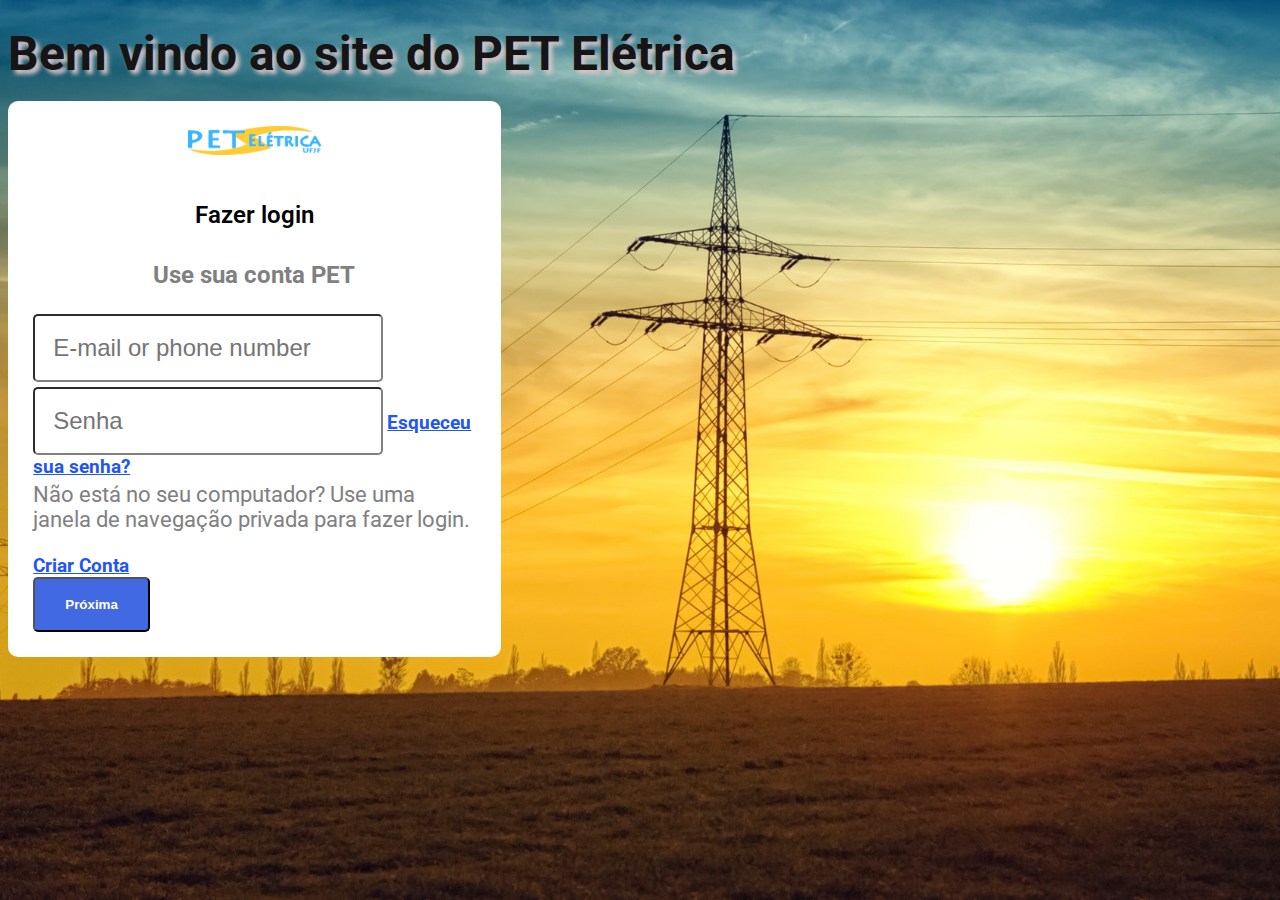
==== Aula_04/index.html @ bfab3596 "upload aula_04" ====
<!doctype html>
<html lang="pt">

    <head>
        <meta charset="UTF-8">
        <meta name="viewport"
            content="width=device-width, user-scalable=no, initial-scale=1.0, maximum-scale=1.0, minimum-scale=1.0">
        <meta http-equiv="X-UA-Compatible" content="ie=edge">

        <title> PET Elétrica UFJF </title>

        <!-- CSS  -->
        <link rel="stylesheet" href="https://stackpath.bootstrapcdn.com/bootstrap/4.5.0/css/bootstrap.min.css" integrity="sha384-9aIt2nRpC12Uk9gS9baDl411NQApFmC26EwAOH8WgZl5MYYxFfc+NcPb1dKGj7Sk" crossorigin="anonymous">
        <link href="https://fonts.googleapis.com/css2?family=Roboto&display=swap" rel="stylesheet">
        <link rel="stylesheet" href="style.css">
        <link rel="shortcut icon" href="../images/logopetslack.png">

        <!-- JavaScript -->
        <!-- <script src="script.js" type="javascript" ></script> -->
        
    </head>


    <body class="d-flex flex-column align-items-center">

        <h1> Bem vindo ao site do PET Elétrica </h1>

        <div class="whiteBoxIndex d-flex flex-column">

            <div class="logo-container">
                <img src="../images/logopet.png" id="logopet">
            </div>


            <h2 id="textFazerLog">Fazer login</h2>
            <h4 id="textFacaLog">Use sua conta PET</h4>

            <input id="emailInput" placeholder="E-mail or phone number" type="text">
            <input id="senhaInput" placeholder="Senha" type="text">
            <a href="#" id="esqueceuSenha" for="emailInput">Esqueceu sua senha?</a>

            <div id="textLoginPc"> Não está no seu computador? Use uma janela de navegação privada para fazer login. </div>
            <!-- flex-direction-row justify-content-space-between -->
            <div class="d-flex justify-content-between align-items-baseline">

                <a id="criarConta" href="form.html">Criar Conta</a>

                <div>
                    <button id="botaoProx">Próxima</button>
                </div>
            </div>


        </div>

        <script>

            document.getElementById("botaoProxima").addEventListener("click", () => {onButtonClick()});
            const onButtonClick = () => {
                location.href = "./form.html"
            }
            
            

        </script>


    </body>

</html>
---- Aula_04/style.css ----
/*****************************************************/
/*                COMMOM STYLE                       */
/*****************************************************/
body {
    font-family: 'Roboto', sans-serif;
}

body {
    background-image: url("../images/background.jpg");
    background-position: center;
    background-repeat: no-repeat;
    background-size: cover;
    background-attachment: fixed;

}

h1 {
    color: rgb(22, 20, 20);
    text-shadow: 4px 4px 4px rgb(216, 197, 197);
    margin-top: 2%;
    margin-bottom: 1.5%;
    font-size: 48px;
}

/*****************************************************/
/*                INDEX.HTML                         */
/*****************************************************/

.whiteBoxIndex{
    background-color: white;
    padding: 2%;
    width: 35%;
    height: 100%;
    border-radius: 10px;
    border-color: grey;
}

.logo-container{
    text-align: center;   
}

#logopet{
    width: 30%;
    margin-bottom: 5%;
}

#textFazerLog {
    text-align: center;
    font-weight: 600;
    margin-bottom: 1.5%;
}

#textFacaLog{
    text-align: center;
    font-size: 150%;
    color: grey;
    margin-bottom: 5.5%;
}

#emailInput{
    padding: 18px;
    font-size: 150%;
    border-color: grey;
    border-radius: 5px;
    margin-bottom: 5px;
}

#senhaInput{
    padding: 18px;
    font-size: 150%;
    border-color: grey;
    border-radius: 5px;
}

#esqueceuSenha{
    color: rgb(33, 84, 250);
    font-size:120%;
    margin-top: 1%;
    margin-bottom: 5%;
    font-weight: bold;
}

#textLoginPc{
    color: grey;
    font-size:22px;
    margin-top: 1%;
    margin-bottom: 5%;
}

#criarConta{
    color: rgb(33, 84, 250);
    font-size:120%;
    margin-top: 1%;
    font-weight: bold;
}

#botaoProx{
    color: white;
    background-color: royalblue;
    padding-top: 18px;
    padding-bottom: 18px;
    padding-left: 30px;
    padding-right: 30px;
    font-weight: bold;
    border-radius: 5px;
}


/*****************************************************/
/*               FORM.HTML                           */
/*****************************************************/


.whiteBoxForm {
    background-color: white;
    padding: 2%;
    width: 30%;
    height: 100%;
    border-radius: 10px;
}

.labelWhiteBox{
    margin-top: 5px;
    font-weight: bold;
}

.fieldsWhiteBox {
    margin-top: 0px;
    margin-bottom: 5px;
    padding: 1.2%;
    border-radius: 4px;
    width: 100%;

}

#dataNascimentoInput {
    color: grey;
}

.espaco1{
    margin-top: 10px;
    margin-bottom: 20px;
}

/* Como é um ID, usar # */
#ver {
    color: red;
    font-weight: bold;
    

}

#botaoDeEnvio
{
    color: white;
    background-color: royalblue;
    padding: 5px;
    font-weight: bold;
    border-radius: 5px;
    
}
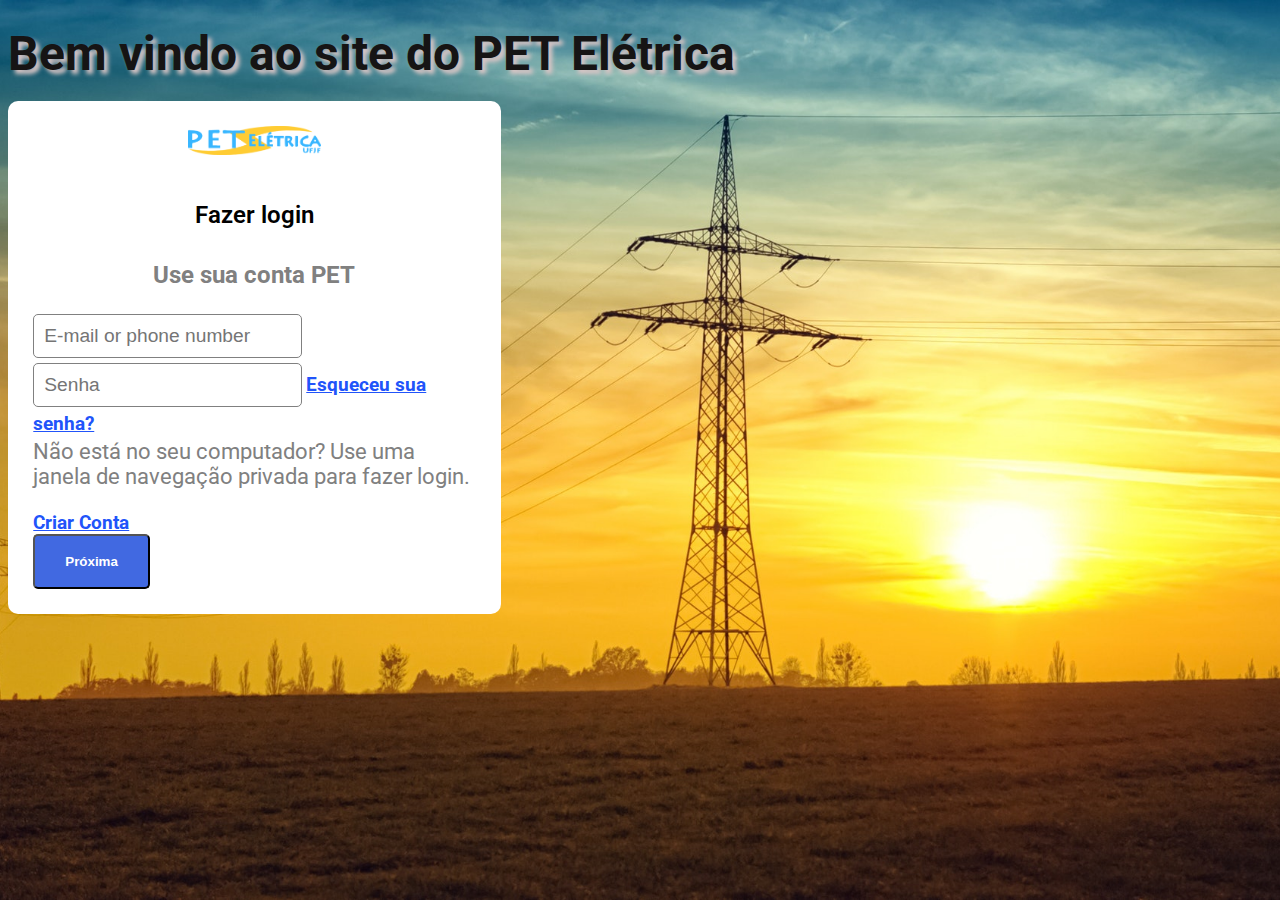
==== commit 2a86b5d1: "separate the script in two" ====
--- a/Aula_04/index.html
+++ b/Aula_04/index.html
@@ -14,9 +14,6 @@
         <link href="https://fonts.googleapis.com/css2?family=Roboto&display=swap" rel="stylesheet">
         <link rel="stylesheet" href="style.css">
         <link rel="shortcut icon" href="../images/logopetslack.png">
-
-        <!-- JavaScript -->
-        <!-- <script src="script.js" type="javascript" ></script> -->
         
     </head>
 
@@ -35,8 +32,8 @@
             <h2 id="textFazerLog">Fazer login</h2>
             <h4 id="textFacaLog">Use sua conta PET</h4>
 
-            <input id="emailInput" placeholder="E-mail or phone number" type="text">
-            <input id="senhaInput" placeholder="Senha" type="text">
+            <input id="emailInput" class="classInput" placeholder="E-mail or phone number" type="text">
+            <input id="senhaInput" class="classInput" placeholder="Senha" type="text">
             <a href="#" id="esqueceuSenha" for="emailInput">Esqueceu sua senha?</a>
 
             <div id="textLoginPc"> Não está no seu computador? Use uma janela de navegação privada para fazer login. </div>
@@ -46,24 +43,15 @@
                 <a id="criarConta" href="form.html">Criar Conta</a>
 
                 <div>
-                    <button id="botaoProx">Próxima</button>
+                    <button id="botaoProxima">Próxima</button>
                 </div>
             </div>
 
-
         </div>
 
-        <script>
 
-            document.getElementById("botaoProxima").addEventListener("click", () => {onButtonClick()});
-            const onButtonClick = () => {
-                location.href = "./form.html"
-            }
-            
-            
-
-        </script>
-
+        <!-- JavaScript -->
+        <script src="s_i.js" type="text/javascript"></script>
 
     </body>
 
--- a/Aula_04/style.css
+++ b/Aula_04/style.css
@@ -22,6 +22,7 @@
     font-size: 48px;
 }
 
+
 /*****************************************************/
 /*                INDEX.HTML                         */
 /*****************************************************/
@@ -30,7 +31,6 @@
     background-color: white;
     padding: 2%;
     width: 35%;
-    height: 100%;
     border-radius: 10px;
     border-color: grey;
 }
@@ -46,6 +46,7 @@
 
 #textFazerLog {
     text-align: center;
+    /* font-size: 100%; */
     font-weight: 600;
     margin-bottom: 1.5%;
 }
@@ -57,19 +58,12 @@
     margin-bottom: 5.5%;
 }
 
-#emailInput{
-    padding: 18px;
-    font-size: 150%;
-    border-color: grey;
+.classInput{
+    padding: 10px;
+    font-size: 120%;
+    border: 1px solid grey;
     border-radius: 5px;
     margin-bottom: 5px;
-}
-
-#senhaInput{
-    padding: 18px;
-    font-size: 150%;
-    border-color: grey;
-    border-radius: 5px;
 }
 
 #esqueceuSenha{
@@ -94,7 +88,7 @@
     font-weight: bold;
 }
 
-#botaoProx{
+#botaoProxima{
     color: white;
     background-color: royalblue;
     padding-top: 18px;
@@ -129,6 +123,7 @@
     margin-bottom: 5px;
     padding: 1.2%;
     border-radius: 4px;
+    border: 1px solid grey;
     width: 100%;
 
 }
